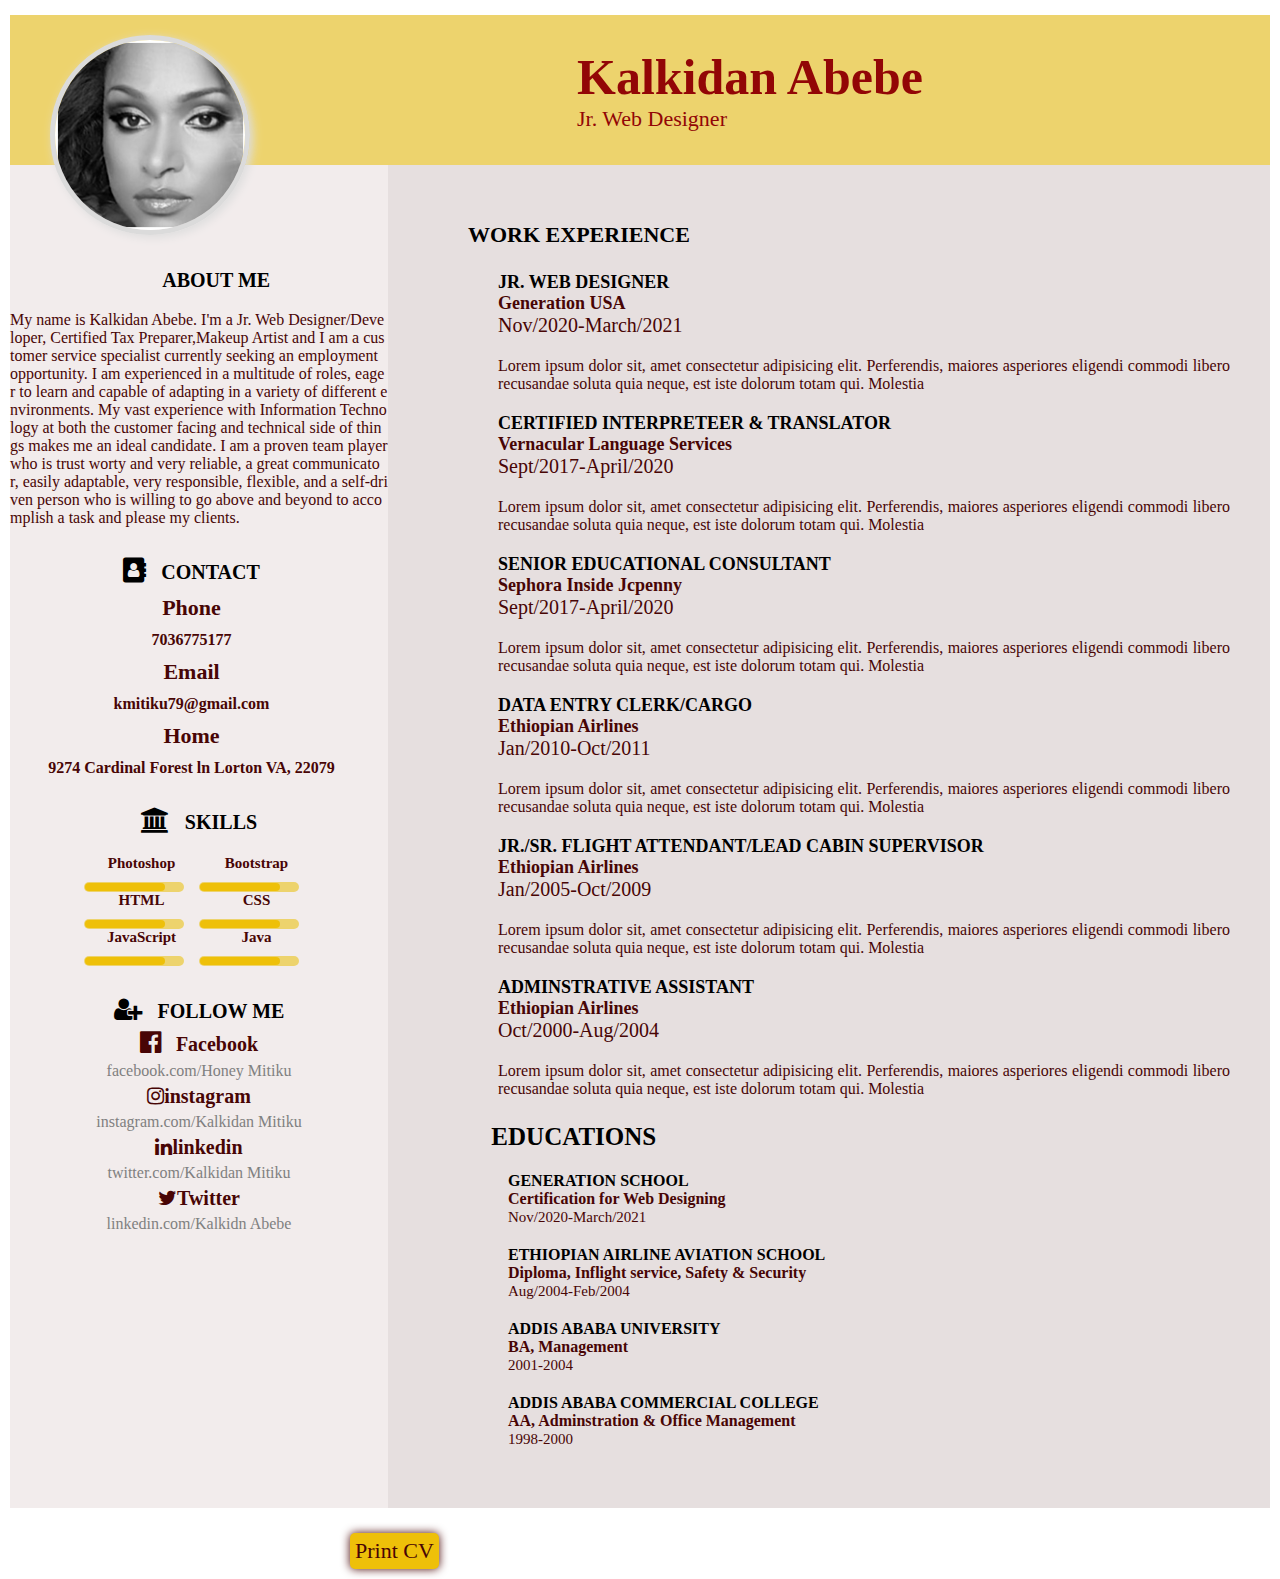
==== index.html @ 4c96d506 "file renamed" ====
<!DOCTYPE html>
<html lang="en">
<head>
   <meta charset="UTF-8">
   <meta name="viewport" content="width=device=width">
   <link rel="stylesheet" href="https://use.fontawesome.com/releases/v5.8.1/css/all.css" integrity="sha384-50oBUHEmvpQ+1lW4y57PTFmhCaXp0ML5d60M1M7uH2+nqUivzIebhndOJK28anvf" crossorigin="anonymous">

   <link rel="stylesheet" href="https://fonts.googleapis.com/icon?family=Material+Icons">

   <link rel="stylesheet" href="https://cdnjs.cloudflare.com/ajax/libs/font-awesome/4.7.0/css/font-awesome.min.css">
 
 <link href="https://maxcdn.bootstrapcdn.com/font-awesome/4.7.0/css/font-awesome.min.css" rel="stylesheet">

 <title>Online Resume</title>
 <link rel="stylesheet" href="css/style.css">
</head>
<body>
   <div class="print-area">
      <div class="header">
         <img src="resume.png">
         <div class="header-text">
            <h1>Kalkidan Abebe</h1>
            <p>Jr. Web Designer</p>
         </div>
      </div>
 
      <div class="content">
         <div class="left-area">
            <div class="about">
               <h1><span><i class="fas fa-user"></i></span>ABOUT ME</h1> <br>
               <p>My name is Kalkidan Abebe. I'm a Jr. Web Designer/Developer, Certified Tax Preparer,Makeup Artist and I am a customer service specialist currently seeking an employment opportunity. I am experienced in a multitude of roles, eager to learn and capable of adapting in a variety of different environments. My vast experience with Information Technology at both the customer facing and technical side of things makes me an ideal candidate.

                  I am a proven team player who is trust worty  and very reliable, a great communicator, easily adaptable, very responsible, flexible, and a self-driven person who is willing to go above and beyond to accomplish a task and please my clients.</p>
            </div>
         
            <div class="contact">
               <div class="contact"></div>
               <h1><span><i class="fa fa-address-book"></i></span>CONTACT</h1>
               <h5>Phone</h5>
               <p>7036775177</p>
               <h5>Email</h5>
               <p>kmitiku79@gmail.com</p>
               <h5>Home</h5>
               <p>9274 Cardinal Forest ln Lorton VA, 22079</p>  
            </div>
         
            <div class="skills">
               <h1><span><i class="fa fa-university"></i></span>SKILLS</h1>
            <div class="bars">
            <div class="bar">
            <p>Photoshop</p>
            <span></span>
         </div>
         
         <div class="bar">
            <p>Bootstrap</p>
            <span></span>
         </div>
         <div class="bar">
            <p>HTML</p>
            <span></span>
         </div>
         <div class="bar">
            <p>CSS</p>
            <span></span>
         </div>
         <div class="bar">
            <p>JavaScript</p>
            <span></span>
         </div>
         <div class="bar">
            <p>Java</p>
            <span></span>
         </div>
      </div>  
   </div>
    <div class="follow">
      <h1><span><i class="fa fa-user-plus"></i></span>FOLLOW ME</h1>
       <h4><span><i class="fa fa-facebook-official" aria-hidden="true"></i></i></span>Facebook</h4>
       <p>facebook.com/Honey Mitiku</p>
       <h4><pspan><i class="fa fa-instagram"></i></span>instagram</h4>
       <p>instagram.com/Kalkidan Mitiku</p>
       <h4><pspan><i class="fa fa-linkedin"></i></span>linkedin</h4>
       <p>twitter.com/Kalkidan Mitiku</p>
       <h4><pspan><i class="fa fa-twitter"></i></span>Twitter</h4>
       <p>linkedin.com/Kalkidn Abebe</p>
    </div> 
</div>
<div class="right-area">
   <div class="work">
      <h1><span><i class="fas fa-suitcase-rolling"></i></span>WORK EXPERIENCE</h1>
      <div class="work-group">
         <h3>JR. WEB DESIGNER</h3>
         <h4>Generation USA</h4>
         <span>Nov/2020-March/2021</span>
         <p>Lorem ipsum dolor sit, amet consectetur adipisicing elit. Perferendis, maiores asperiores eligendi commodi libero recusandae soluta quia neque, est iste dolorum totam qui. Molestia</p>
      </div>
      <div class="work-group">
         <h3>CERTIFIED INTERPRETEER & TRANSLATOR</h3>
         <h4>Vernacular Language Services</h4>
         <span>Sept/2017-April/2020</span>
         <p>Lorem ipsum dolor sit, amet consectetur adipisicing elit. Perferendis, maiores asperiores eligendi commodi libero recusandae soluta quia neque, est iste dolorum totam qui. Molestia</p>
      </div>
      <div class="work-group">
         <h3>SENIOR EDUCATIONAL CONSULTANT</h3>
         <h4>Sephora Inside Jcpenny</h4>
         <span>Sept/2017-April/2020</span>
         <p>Lorem ipsum dolor sit, amet consectetur adipisicing elit. Perferendis, maiores asperiores eligendi commodi libero recusandae soluta quia neque, est iste dolorum totam qui. Molestia</p>
      </div> 
      <div class="work-group">
         <h3>DATA ENTRY CLERK/CARGO</h3>
         <h4>Ethiopian Airlines</h4>
         <span>Jan/2010-Oct/2011</span>
         <p>Lorem ipsum dolor sit, amet consectetur adipisicing elit. Perferendis, maiores asperiores eligendi commodi libero recusandae soluta quia neque, est iste dolorum totam qui. Molestia</p>
      </div>
      <div class="work-group">
         <h3>JR./SR. FLIGHT ATTENDANT/LEAD CABIN SUPERVISOR</h3>
         <h4>Ethiopian Airlines</h4>
         <span>Jan/2005-Oct/2009</span>
         <p>Lorem ipsum dolor sit, amet consectetur adipisicing elit. Perferendis, maiores asperiores eligendi commodi libero recusandae soluta quia neque, est iste dolorum totam qui. Molestia</p>
      </div>
      <div class="work-group">
         <h3>ADMINSTRATIVE ASSISTANT</h3>
         <h4>Ethiopian Airlines</h4>
         <span>Oct/2000-Aug/2004</span>
         <p>Lorem ipsum dolor sit, amet consectetur adipisicing elit. Perferendis, maiores asperiores eligendi commodi libero recusandae soluta quia neque, est iste dolorum totam qui. Molestia</p>
      </div>
   </div> 
   <div class="education">
      <h1><span><i class="fas fa-graduation-cap"></i></span>EDUCATIONS</h1>
      <div class="edu-group">
          <p>GENERATION SCHOOL</p>
          <h4>Certification for Web Designing</h4>
         <span>Nov/2020-March/2021</span>
      </div>
      <div class="edu-group">
         <p>ETHIOPIAN AIRLINE AVIATION SCHOOL</p>
         <h4>Diploma, Inflight service, Safety & Security</h4>
         <span>Aug/2004-Feb/2004</span>
      </div>
      <div class="edu-group">
         <p>ADDIS ABABA UNIVERSITY</p>
         <h4>BA, Management</h4>
         <span>2001-2004</span>
      </div>
      <div class="edu-group">
         <p>ADDIS ABABA COMMERCIAL COLLEGE</p>
         <h4>AA, Adminstration & Office Management</h4>
         <span>1998-2000</span>
      </div>
   </div>   
</div>
</div>
</div>
    
   </div>
 </div>
 <button>Print CV</button>

 <!--FONTAWESOME JS-->
 <script src="all.min.js"></script>
 <!--CUSTOM JS-->
 <script>
    var btn = document.querySelector("button"); btn.onclick = () =>{
       window.print();
    }
 </script>
</body>
</html>
---- css/style.css ----
*{
 Margin: 0;
 padding: 0;
 box-sizing:border-box;
 font-family: serif;
}

.print-area{
 width:100%;
 margin:5px auto;
 padding:10px;
}

.print-area .header{
 width:100%;
 height:150px;
 background-color:rgb(237, 211, 109);
 display: flex;
 align-items: center;
 position: relative;
}

.header img{
 width: 200px;
 height:200px;
 border-radius:50%;
 position:absolute;
 top:20px;
 left:40px;
 border: 5px solid rgb(221, 221, 195);
 box-shadow: 3px 3px 10px rgb(232, 226, 153);
 cursor: pointer;
 transition: .5s;
 user-select: none;
 filter: grayscale(100%);
}

.header img:hover{
 filter: grayscale(0%);
 transform: Scale(1.05);
 box-shadow: 3px 3px 20px rgb(218, 212, 212); 
}

.header-text {
 color: rgb(146, 6, 6);
 width: 55%;
 margin-left: auto;
}

.header-text h1{
 font-size: 50px;
 font-weight: bold;
}

.header-text p{
 font-size: 22px;
 color: rgb(146, 6, 6);
 margin-left:auto;
}

.content{
 display: flex;
 flex-wrap: wrap;
}

.left-area {
 width: 30%;
 background-color:rgb(242, 236, 236);
 padding-bottom: 30px;
 padding-top: 100px;
}

.right-area {
 width: 70%;
 background-color:rgb(230, 223, 223);
 padding-bottom: 30px;
 padding-top: 100px;
}

.left-area span{
 margin-right: 15px;
 font-size: 25px;
}

.left-area .contact{
 margin-top: 30px;
 padding: 0 20px;
 margin-right: 15px;
 text-align: center;
}

.about h1 {
 font-size:20px;
 font-weight: bold;
 text-align: center;
}

.about p{
 text-align: left;
 word-break: break-all;
 color: rgb(72, 5, 5);
}

.skills h1 {
 margin-top:30px;
 font-size:20px;
 font-weight: bold;
}

.skills{
 margin-top: 20px;
 text-align: center;
}

.contact h1{
 margin-top:30px;
 font-size: 20px;
 font-weight: bold;
 color: black;
}

.contact h4 {
 font-size: 20px;
 font-weight: normal;
 margin: 10px 0px 10px 0px;
}

.contact h5{
 font-size: 22px;
 margin: 10px 0;
 color: rgb(72, 5, 5);
}
.contact p{
 color: rgb(72, 5, 5);
 font-weight: bold;
 font-size: 15
}
.bars{
 margin-top: 20px;
 display: inline-grid;
 grid-template-columns: repeat(2, 1fr);
 grid-gap: 0px 0px;
}

.bars .bar p{
 font-size: 15px;
 font-weight: bold;
 color: rgb(72, 5, 5);
}

.bar span{
 display: block;
 width: 100px;
 height: 10px;
 background-color: rgb(237, 211, 109);
 margin-top: 10px;
 border-radius: 10px;
 position: relative;
 align-items: center;
}

.bar span::before{
 position: absolute;
 content: "";
 width: 80%;
 height: 80%;
 background-color:rgb(238, 192, 9);
 top: 50%;
 left: 1px;
 transform: translateY(-50%);
 border-radius: 10px;;
}

.follow h1{
 margin-top:30px;
 font-size: 20px;
 font-weight: bold;
 color: black;
}

.follow h4{
 font-size: 20px;
 margin: 5px 0;
 font-weight: bold;
 color: rgb(72, 5, 5);
}

.follow {
 color: gray;
 text-align: center;
}

.right-area{
 width: 70%;
 padding: 40px;

}

.right-area  h1 span {
 margin-right: 30px;
 color: black;
 margin-top: 90px;
}

.right-area p{
 padding-left: 70px;
 text-align: justify;
 word-break: break-all;
 color: rgb(72, 5, 5);
 margin-top: 20px;
}

.work h1{
 font-size: 22px;
}
.work span {
 padding-left: 10px;
 font-size: 40px;;
}
.work-group {
 margin: 20px 0;
}

.work .work-group{
 position: relative;
}

.work-group h3{
font-size: 18px;
font-weight: bold;
padding-left: 70px;;
}

.work-group h4 {
 font-size: 18px;
 padding-left: 70px;
 font-weight: bold;
 color: rgb(72, 5, 5); 

}

.work-group span{
 position: flex;
 padding-left: 70px;
 top: 10px;
 right: 0;
 color: rgb(72, 5, 5);
 font-weight: normal;
 font-size: 20px;
}

.education{
 margin-top: 10px;
}
.education span{
 padding-left: 10px;
 font-size: 30px;;
}
.education h1 {
 font-size: 25px;
}
.edu-group {
 position: flex;
 margin: 20px 0;
}

.edu-group h4 {
 padding-left: 80px;
 font-weight: bold;
 color: rgb(72, 5, 5);
}
.edu-group p{
 
 padding-left: 80px;
 font-size: 16px;
 font-weight: bold;
 color:black;
}

.edu-group span{
 position: flex;
 padding-left: 80px;
 top: 0;
 right: 0;
 font-size: 15px;
 font-weight: normal;
 color: rgb(72, 5, 5);
}

button {
 font-size: 22px;
 padding: 5px 5px;
 margin: 10px 0 10px 350px;
 background-color: rgb(238, 192, 9);
 border: none;
 outline: none;
 color: rgb(72, 5, 5);;
 border-radius: 5px;
 box-shadow:0 0 10px rgb(72, 5, 5);
 cursor : pointer;
 transition: .5s;
}

button:hover{
 background-color: :rgb(242, 236, 236);
 box-shadow:0 0 30px rgb(72, 5, 5);
}

@media print {
 body *{
  visibility: hidden;
 }

 .print-area *{
  visibility: visible;
 }
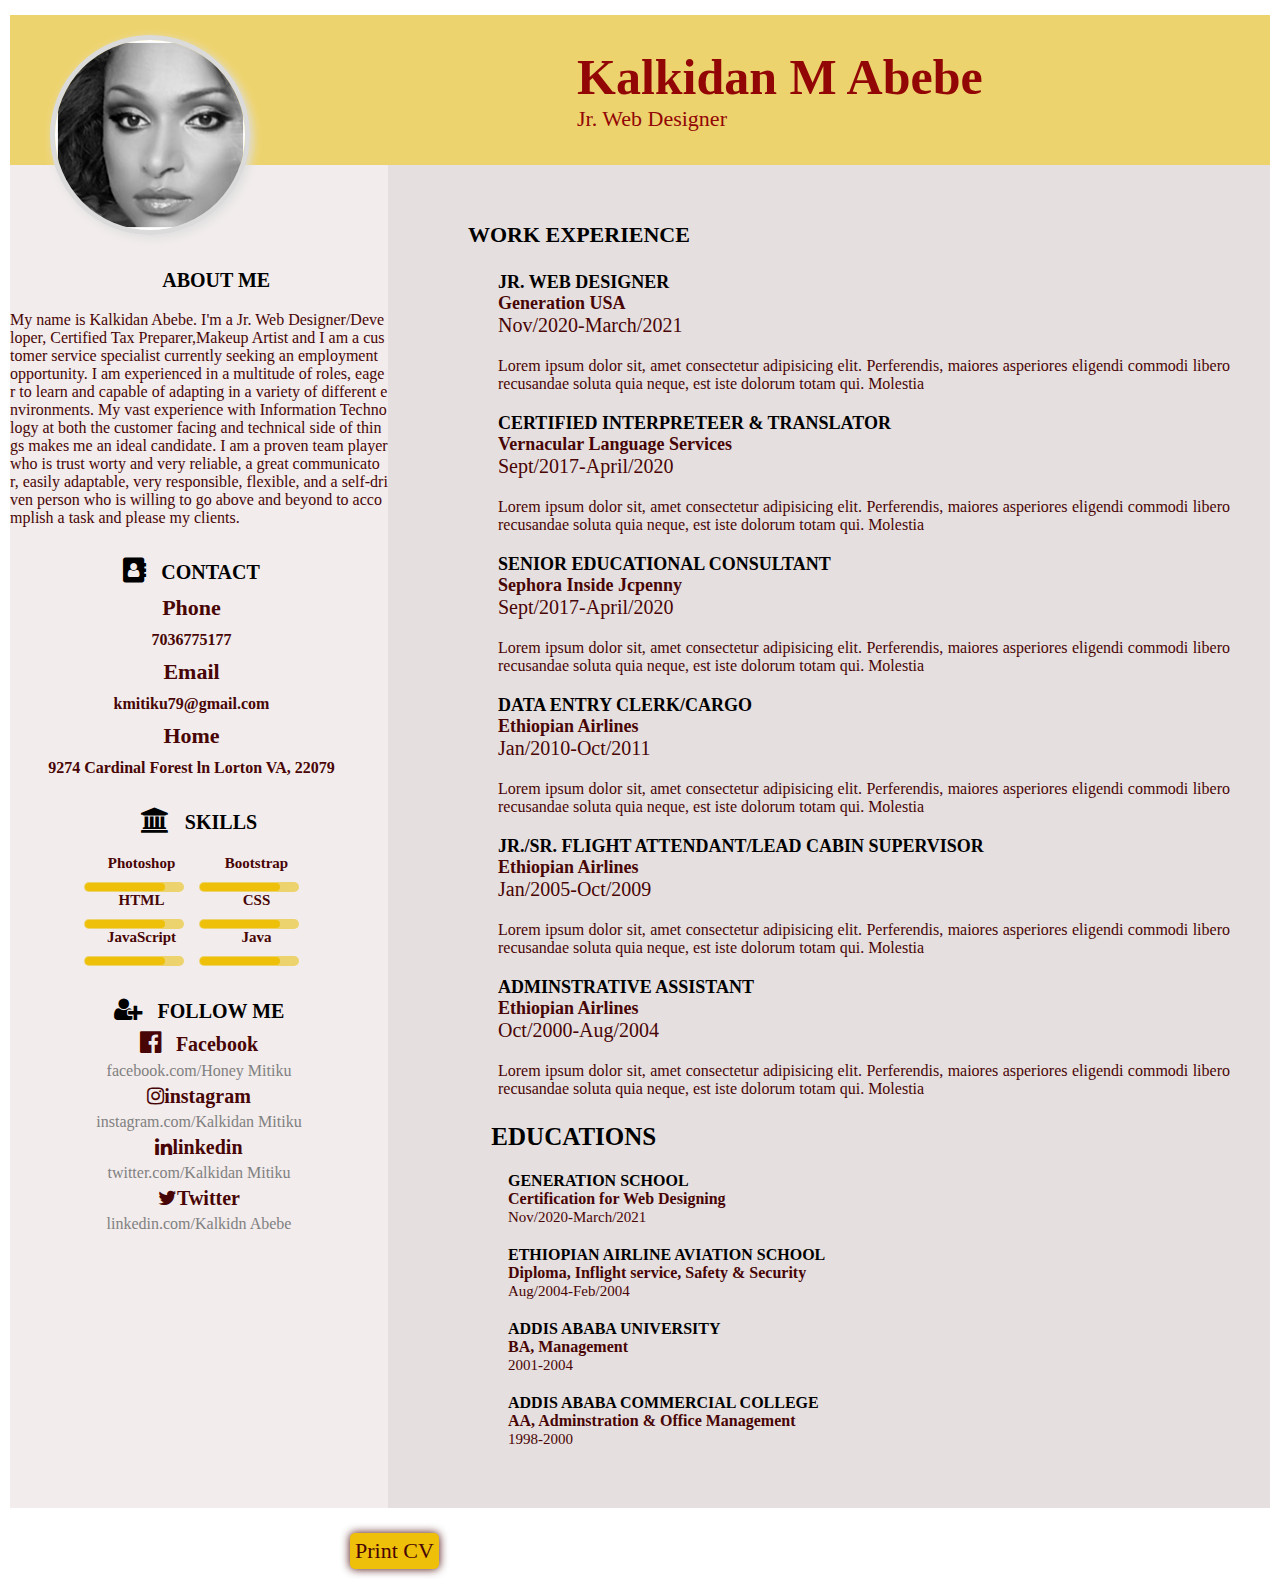
==== commit a897dd7b: "name Change" ====
--- a/index.html
+++ b/index.html
@@ -19,7 +19,7 @@
       <div class="header">
          <img src="resume.png">
          <div class="header-text">
-            <h1>Kalkidan Abebe</h1>
+            <h1>Kalkidan M Abebe</h1>
             <p>Jr. Web Designer</p>
          </div>
       </div>
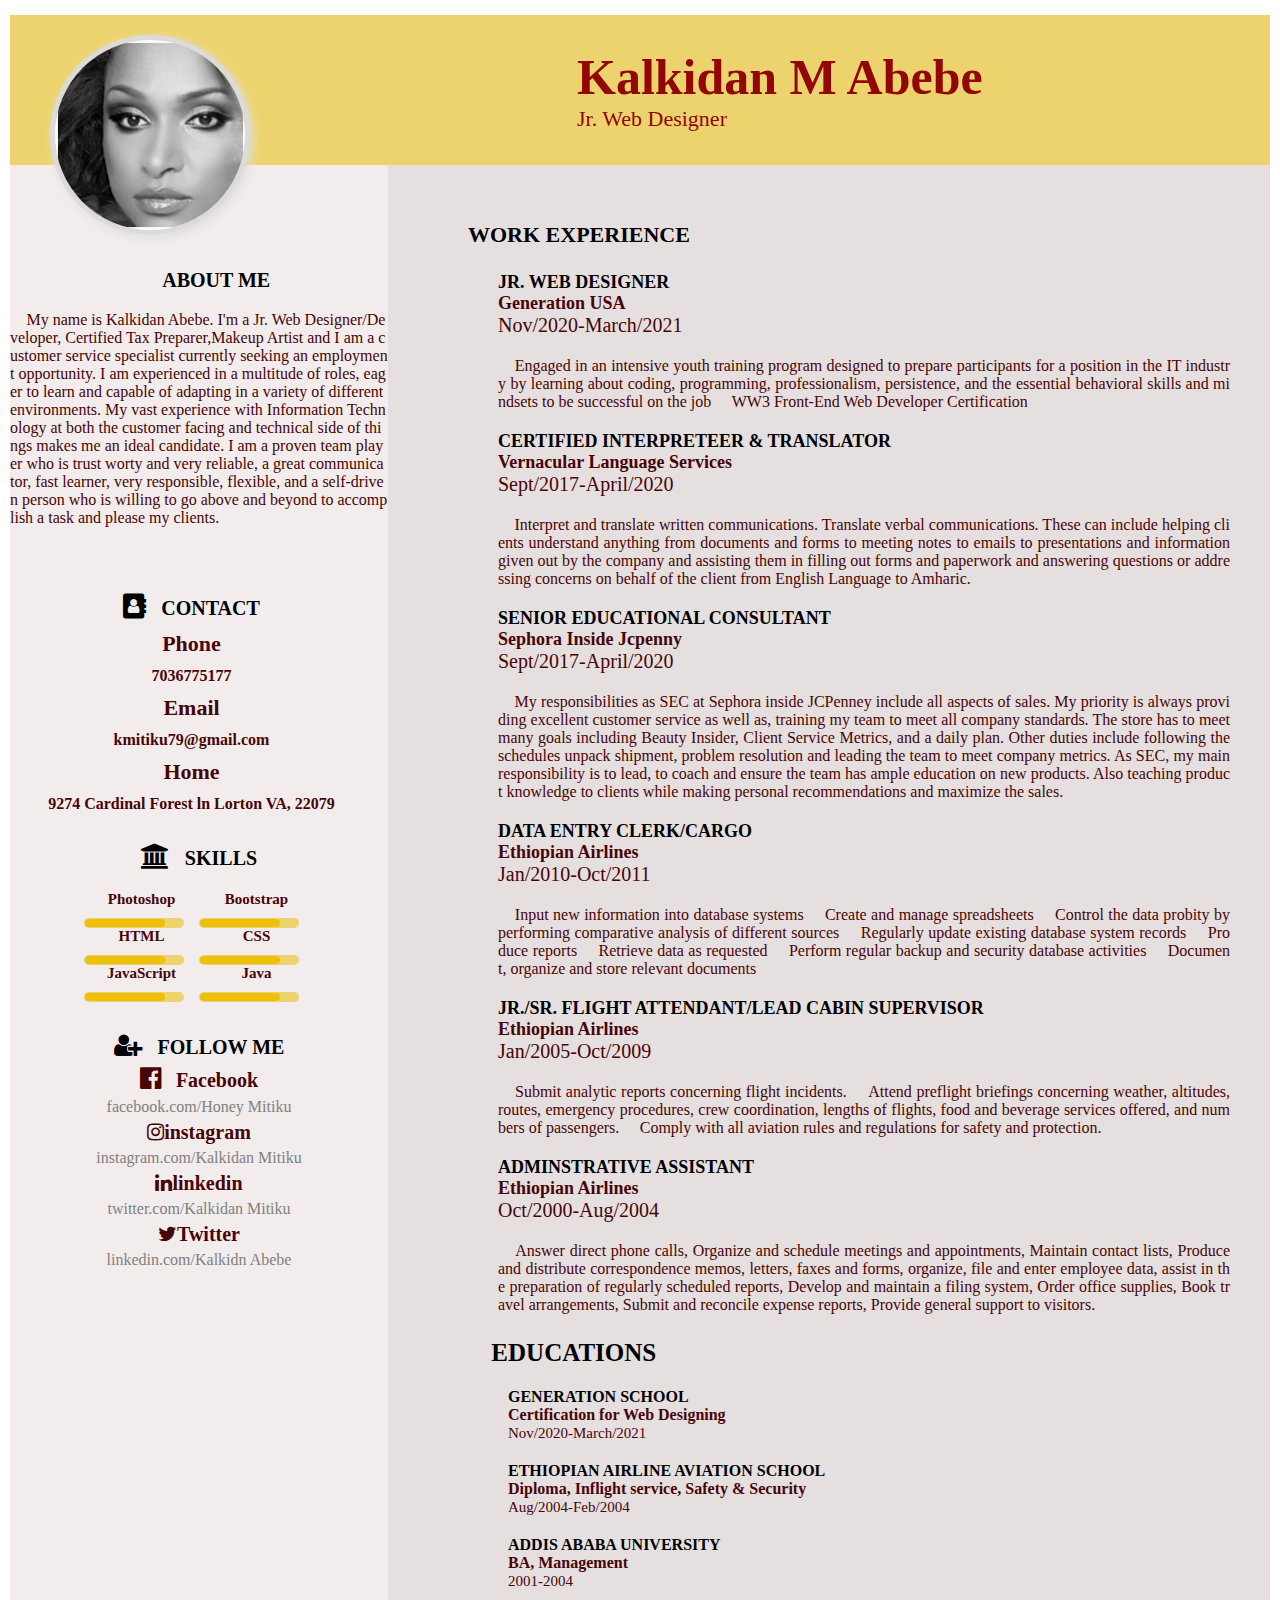
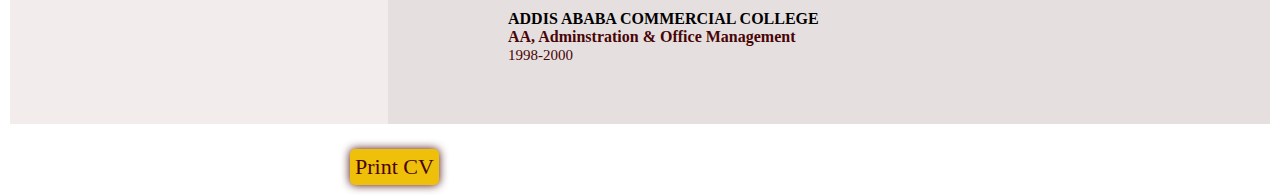
==== commit 09a4e6ec: "information added" ====
--- a/index.html
+++ b/index.html
@@ -28,11 +28,11 @@
          <div class="left-area">
             <div class="about">
                <h1><span><i class="fas fa-user"></i></span>ABOUT ME</h1> <br>
-               <p>My name is Kalkidan Abebe. I'm a Jr. Web Designer/Developer, Certified Tax Preparer,Makeup Artist and I am a customer service specialist currently seeking an employment opportunity. I am experienced in a multitude of roles, eager to learn and capable of adapting in a variety of different environments. My vast experience with Information Technology at both the customer facing and technical side of things makes me an ideal candidate.
+               <p> My name is Kalkidan Abebe. I'm a Jr. Web Designer/Developer, Certified Tax Preparer,Makeup Artist and I am a customer service specialist currently seeking an employment opportunity. I am experienced in a multitude of roles, eager to learn and capable of adapting in a variety of different environments. My vast experience with Information Technology at both the customer facing and technical side of things makes me an ideal candidate.
 
-                  I am a proven team player who is trust worty  and very reliable, a great communicator, easily adaptable, very responsible, flexible, and a self-driven person who is willing to go above and beyond to accomplish a task and please my clients.</p>
+               I am a proven team player who is trust worty  and very reliable, a great communicator, fast learner, very responsible, flexible, and a self-driven person who is willing to go above and beyond to accomplish a task and please my clients.</p>
             </div>
-         
+         <br><br>
             <div class="contact">
                <div class="contact"></div>
                <h1><span><i class="fa fa-address-book"></i></span>CONTACT</h1>
@@ -93,37 +93,49 @@
          <h3>JR. WEB DESIGNER</h3>
          <h4>Generation USA</h4>
          <span>Nov/2020-March/2021</span>
-         <p>Lorem ipsum dolor sit, amet consectetur adipisicing elit. Perferendis, maiores asperiores eligendi commodi libero recusandae soluta quia neque, est iste dolorum totam qui. Molestia</p>
+         <p> Engaged in an intensive youth training program designed to prepare participants for a position in the IT industry by learning about coding, programming, professionalism, persistence, and the essential behavioral skills and mindsets to be successful on the job
+             WW3 Front-End Web Developer Certification</p>
       </div>
       <div class="work-group">
          <h3>CERTIFIED INTERPRETEER & TRANSLATOR</h3>
          <h4>Vernacular Language Services</h4>
          <span>Sept/2017-April/2020</span>
-         <p>Lorem ipsum dolor sit, amet consectetur adipisicing elit. Perferendis, maiores asperiores eligendi commodi libero recusandae soluta quia neque, est iste dolorum totam qui. Molestia</p>
+         <p> Interpret and translate written communications. Translate verbal communications. These can include helping clients understand anything from documents and forms to meeting notes to emails to presentations and information given out by the company and assisting them in filling out forms and paperwork and answering questions or addressing concerns on behalf of the client from English Language to Amharic.</p>
       </div>
       <div class="work-group">
          <h3>SENIOR EDUCATIONAL CONSULTANT</h3>
          <h4>Sephora Inside Jcpenny</h4>
          <span>Sept/2017-April/2020</span>
-         <p>Lorem ipsum dolor sit, amet consectetur adipisicing elit. Perferendis, maiores asperiores eligendi commodi libero recusandae soluta quia neque, est iste dolorum totam qui. Molestia</p>
+         <p>	My responsibilities as SEC at Sephora inside JCPenney include all aspects of sales. My priority is always providing excellent customer service as well as, training my team to meet all company standards. The store has to meet many goals including Beauty Insider, Client Service Metrics, and a daily plan. Other duties include following the schedules unpack shipment, problem resolution and leading the team to meet company metrics. As SEC, my main responsibility is to lead, to coach and ensure the team has ample education on new products. Also teaching product knowledge to clients while making personal recommendations and maximize the sales.</p>
       </div> 
       <div class="work-group">
          <h3>DATA ENTRY CLERK/CARGO</h3>
          <h4>Ethiopian Airlines</h4>
          <span>Jan/2010-Oct/2011</span>
-         <p>Lorem ipsum dolor sit, amet consectetur adipisicing elit. Perferendis, maiores asperiores eligendi commodi libero recusandae soluta quia neque, est iste dolorum totam qui. Molestia</p>
+         <p>	Input new information into database systems 
+            	Create and manage spreadsheets 
+            	Control the data probity by performing comparative analysis of different sources
+            	Regularly update existing database system records
+            	Produce reports
+            	Retrieve data as requested
+            	Perform regular backup and security database activities
+            	Document, organize and store relevant documents  
+            </p>
       </div>
       <div class="work-group">
          <h3>JR./SR. FLIGHT ATTENDANT/LEAD CABIN SUPERVISOR</h3>
          <h4>Ethiopian Airlines</h4>
          <span>Jan/2005-Oct/2009</span>
-         <p>Lorem ipsum dolor sit, amet consectetur adipisicing elit. Perferendis, maiores asperiores eligendi commodi libero recusandae soluta quia neque, est iste dolorum totam qui. Molestia</p>
+         <p> Submit analytic reports concerning flight incidents.
+             Attend preflight briefings concerning weather, altitudes, routes, emergency procedures, crew coordination, lengths of flights, food and beverage services offered, and numbers of passengers.
+             Comply with all aviation rules and regulations for safety and protection.
+            </p>
       </div>
       <div class="work-group">
          <h3>ADMINSTRATIVE ASSISTANT</h3>
          <h4>Ethiopian Airlines</h4>
          <span>Oct/2000-Aug/2004</span>
-         <p>Lorem ipsum dolor sit, amet consectetur adipisicing elit. Perferendis, maiores asperiores eligendi commodi libero recusandae soluta quia neque, est iste dolorum totam qui. Molestia</p>
+         <p>	Answer direct phone calls, Organize and schedule meetings and appointments, Maintain contact lists, Produce and distribute correspondence memos, letters, faxes and forms, organize, file and enter employee data, assist in the preparation of regularly scheduled reports, Develop and maintain a filing system, Order office supplies, Book travel arrangements, Submit and reconcile expense reports, Provide general support to visitors.</p>
       </div>
    </div> 
    <div class="education">
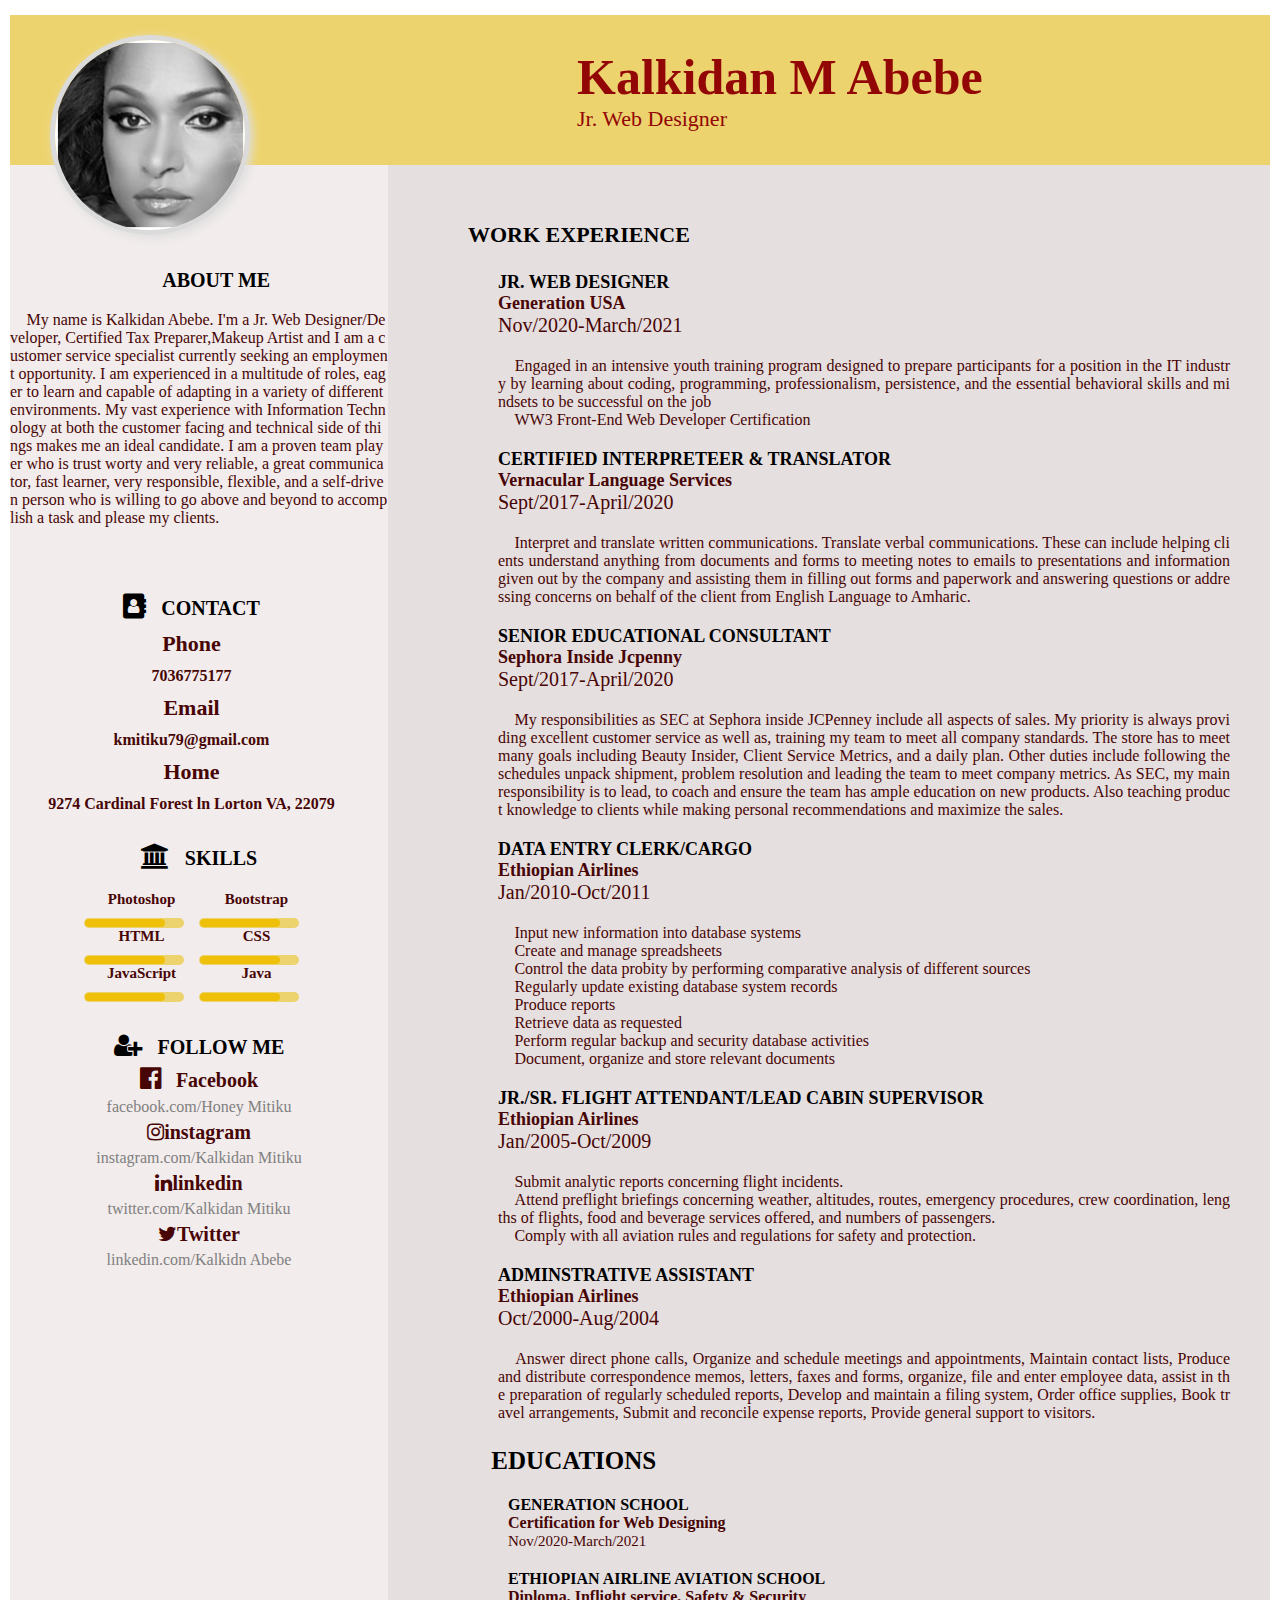
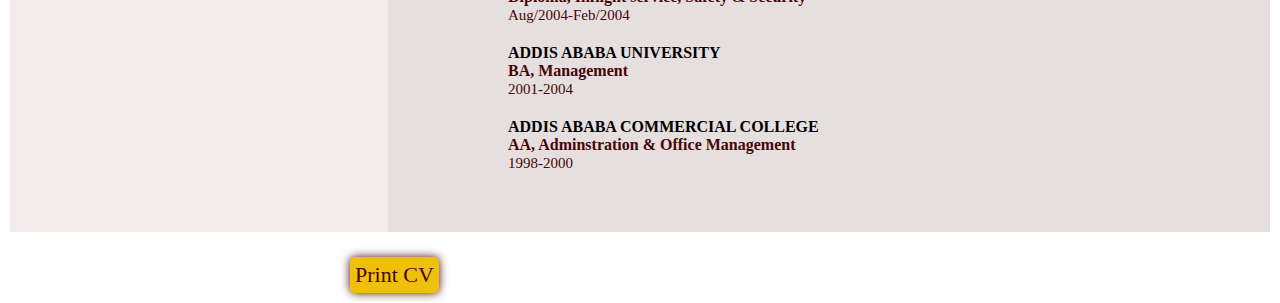
==== commit 8ce6343a: "<br> added" ====
--- a/index.html
+++ b/index.html
@@ -93,7 +93,7 @@
          <h3>JR. WEB DESIGNER</h3>
          <h4>Generation USA</h4>
          <span>Nov/2020-March/2021</span>
-         <p> Engaged in an intensive youth training program designed to prepare participants for a position in the IT industry by learning about coding, programming, professionalism, persistence, and the essential behavioral skills and mindsets to be successful on the job
+         <p> Engaged in an intensive youth training program designed to prepare participants for a position in the IT industry by learning about coding, programming, professionalism, persistence, and the essential behavioral skills and mindsets to be successful on the job <br>
              WW3 Front-End Web Developer Certification</p>
       </div>
       <div class="work-group">
@@ -112,22 +112,22 @@
          <h3>DATA ENTRY CLERK/CARGO</h3>
          <h4>Ethiopian Airlines</h4>
          <span>Jan/2010-Oct/2011</span>
-         <p>	Input new information into database systems 
-            	Create and manage spreadsheets 
-            	Control the data probity by performing comparative analysis of different sources
-            	Regularly update existing database system records
-            	Produce reports
-            	Retrieve data as requested
-            	Perform regular backup and security database activities
-            	Document, organize and store relevant documents  
+         <p>	Input new information into database systems <br>
+            	Create and manage spreadsheets <br>
+            	Control the data probity by performing comparative analysis of different sources<br>
+            	Regularly update existing database system records<br>
+            	Produce reports<br>
+            	Retrieve data as requested<br>
+            	Perform regular backup and security database activities<br>
+            	Document, organize and store relevant documents  <br>
             </p>
       </div>
       <div class="work-group">
          <h3>JR./SR. FLIGHT ATTENDANT/LEAD CABIN SUPERVISOR</h3>
          <h4>Ethiopian Airlines</h4>
          <span>Jan/2005-Oct/2009</span>
-         <p> Submit analytic reports concerning flight incidents.
-             Attend preflight briefings concerning weather, altitudes, routes, emergency procedures, crew coordination, lengths of flights, food and beverage services offered, and numbers of passengers.
+         <p> Submit analytic reports concerning flight incidents.<br>
+             Attend preflight briefings concerning weather, altitudes, routes, emergency procedures, crew coordination, lengths of flights, food and beverage services offered, and numbers of passengers.<br>
              Comply with all aviation rules and regulations for safety and protection.
             </p>
       </div>
